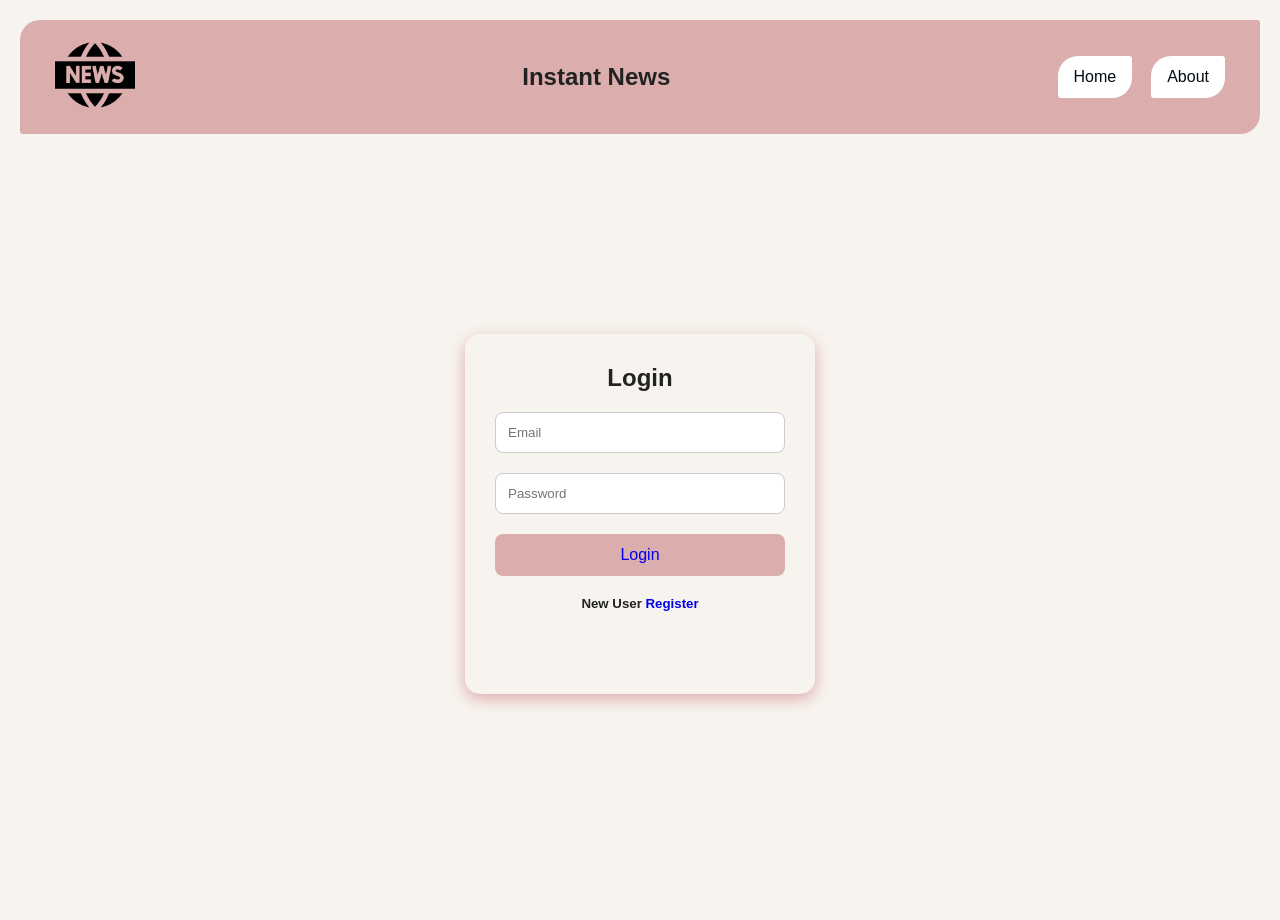
==== index.html @ 18e230be "Update index.html" ====
<!DOCTYPE html>
<html lang="en">
<head>
    <meta charset="UTF-8">
    <meta name="viewport" content="width=device-width, initial-scale=1.0">
    <title>Instant News</title>
    <link rel="stylesheet" href="style.css">
</head>
<body>
    <nav>
        <div class="logo">
            <img src="news.png" width="80" height="80">
        </div>

        <h2>Instant News</h2>

        <ul>
            <a href="#">Home</a>
            <a href="about.html">About</a>
        </ul>
    </nav>

    <div class="login-container">
        <form class="login-box">
            <h2>Login</h2>

            <input type="email" placeholder="Email" required>
            <input type="password" placeholder="Password" required>

           <button><a href="dashboard.html">Login</a></button>            
            <h5>New User<a href="Register.html">  Register</a></h5>
        </form>
    </div>
</body>
</html>
---- style.css ----
*{
    margin: 0;
    padding: 0;
    box-sizing: border-box;
}
body{
    font-family: Verdana, Geneva, Tahoma, sans-serif;
    background: #f7f3ee;
    color: #222;
    min-height: 100vh;
}
nav{
    display:flex;
    justify-content:space-between;
    align-items: center;
    padding: 15px 35px;
    background:#dcadad;
    border-radius: 20px 3px 20px;
    margin: 20px;
}
nav ul{   
    display:flex;
    gap: 19px;
}
nav a{
    text-decoration: none;
    color: rgb(3, 10, 16);
    background-color: white;
    font-weight: 450;
    padding: 12px 16px;
    border-radius: 20px 3px 20px;
}
 nav h2{
   font-family: Verdana, Geneva, Tahoma, sans-serif;
}
a:hover{
    background-color: #9e8239;
}
.login-container{
display: flex;
justify-content: center;
align-items: center;
height: 80vh;
}

.login-box{
    height: 40vh;
    width: 350px;
    padding: 30px;
    background: transparent;
    border-radius: 15px;
    box-shadow: 0 5px 15px #dcadad;

    display: flex;
    flex-direction: column;
    gap: 20px;
}

.login-box h2
{
    text-align: center;
}
.login-box h5,
.login-box a{
    text-decoration: none;
    text-align: center;
}
.login-box input,
.login-box button{
    padding: 12px;
    border-radius: 8px;
    border: 1px solid #ccc;
}

.login-box button{
    background: #dcadad;
    cursor: pointer;
    border: none;
    font-size: 16px;
}

.login-box button:hover{
    background: #9e8239;
}
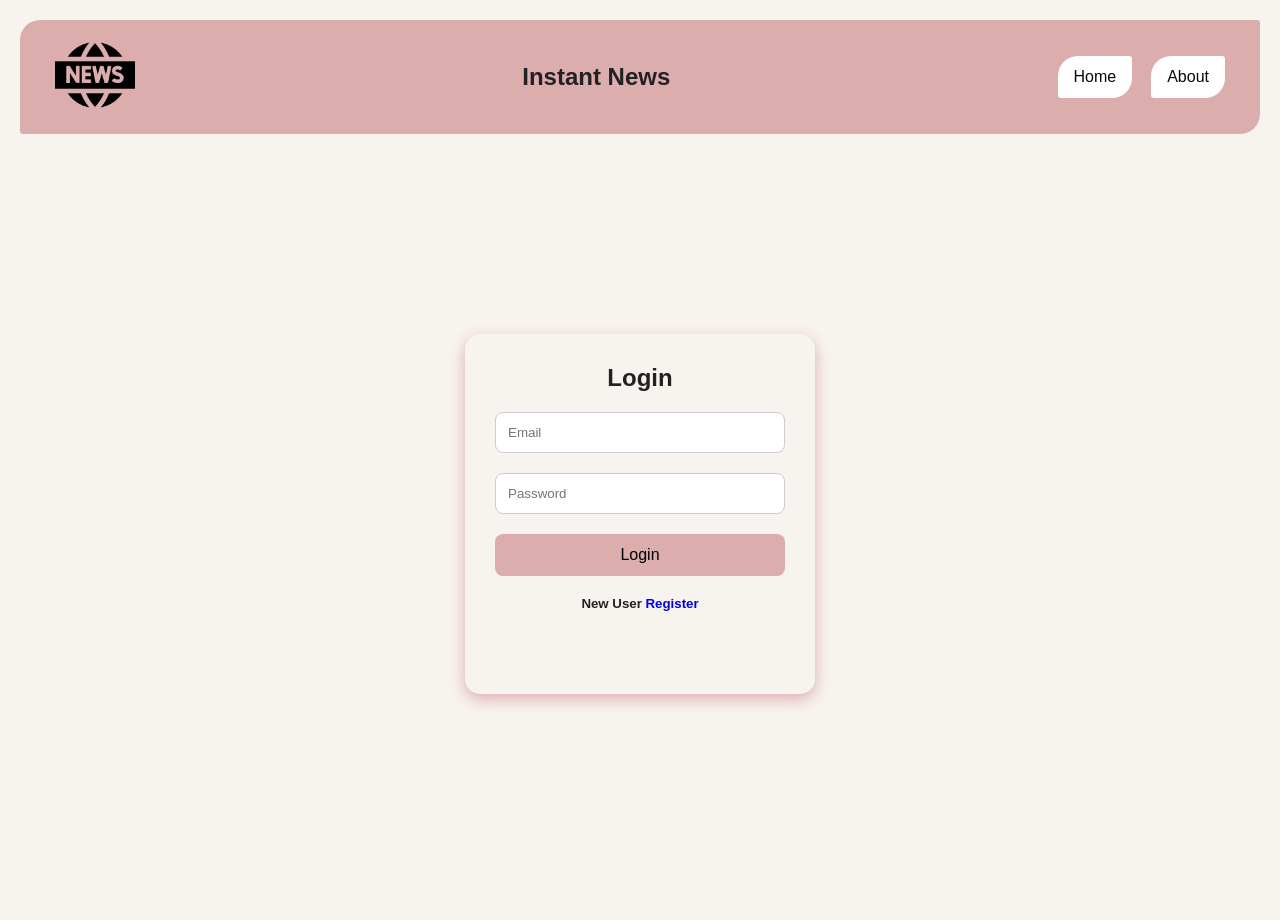
==== commit c1358a96: "Update index.html" ====
--- a/index.html
+++ b/index.html
@@ -27,8 +27,9 @@
             <input type="email" placeholder="Email" required>
             <input type="password" placeholder="Password" required>
 
-           <button><a href="dashboard.html">Login</a></button>            
-            <h5>New User<a href="Register.html">  Register</a></h5>
+<button onclick="window.location.href='dashboard.html'">
+    Login
+</button>            <h5>New User<a href="Register.html">  Register</a></h5>
         </form>
     </div>
 </body>
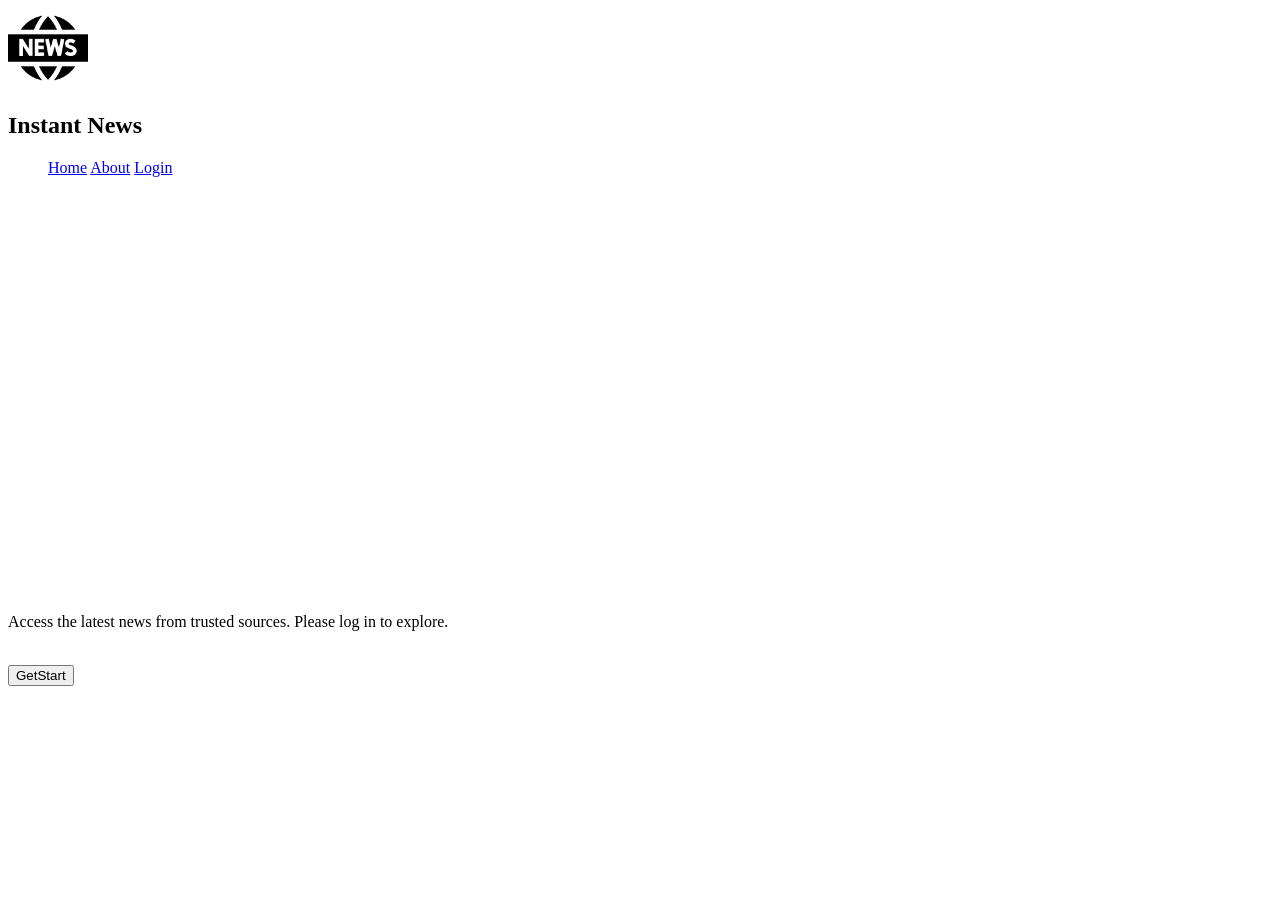
==== commit 8ef73597: "Update index.html" ====
--- a/index.html
+++ b/index.html
@@ -4,7 +4,8 @@
     <meta charset="UTF-8">
     <meta name="viewport" content="width=device-width, initial-scale=1.0">
     <title>Instant News</title>
-    <link rel="stylesheet" href="style.css">
+            <link rel="icon" type="image"  href="news.png">
+    <link rel="stylesheet" href="css/style.css">
 </head>
 <body>
     <nav>
@@ -13,24 +14,22 @@
         </div>
 
         <h2>Instant News</h2>
-
         <ul>
             <a href="#">Home</a>
             <a href="about.html">About</a>
+            <a href="login.html">Login</a>
         </ul>
     </nav>
-
-    <div class="login-container">
-        <form class="login-box">
-            <h2>Login</h2>
-
-            <input type="email" placeholder="Email" required>
-            <input type="password" placeholder="Password" required>
-
-<button onclick="window.location.href='dashboard.html'">
-    Login
-</button>            <h5>New User<a href="Register.html">  Register</a></h5>
-        </form>
-    </div>
+      <section class="heropage">
+<video width="600" height="400"autoplay muted loop playsinline>
+    <source src="images.mp4" type="video/mp4" >
+</video>
+        <div class="content">
+        <p>Access the latest news from trusted sources. Please log in to explore.</p><br>
+       <button onclick="window.location.href='login.html'">
+    GetStart
+</button>     
+   </div>
+    </section>
 </body>
-</html>
+</html
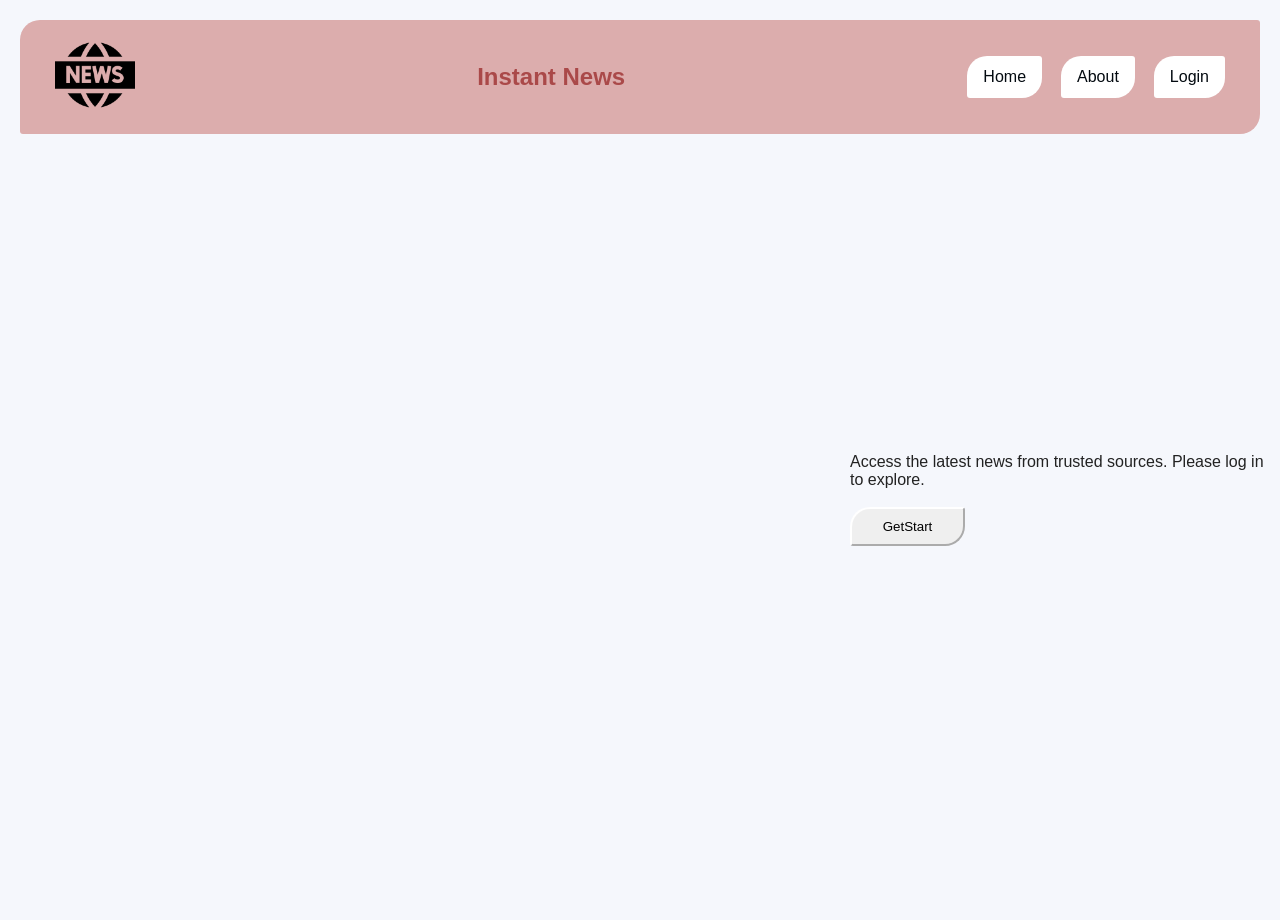
==== commit 77dfc731: "Update index.html" ====
--- a/index.html
+++ b/index.html
@@ -5,7 +5,7 @@
     <meta name="viewport" content="width=device-width, initial-scale=1.0">
     <title>Instant News</title>
             <link rel="icon" type="image"  href="news.png">
-    <link rel="stylesheet" href="css/style.css">
+    <link rel="stylesheet" href="style.css">
 </head>
 <body>
     <nav>
--- a/style.css
+++ b/style.css
@@ -0,0 +1,68 @@
+*{
+    margin: 0;
+    padding: 0;
+    box-sizing: border-box;
+}
+body{
+    font-family: Verdana, Geneva, Tahoma, sans-serif;
+    color: #222;
+    background-color: #F5F7FC;;
+    min-height: 100vh;
+}
+
+nav{
+    display:flex;
+    justify-content:space-between;
+    align-items: center;
+    padding: 15px 35px;
+    background:#dcadad;
+    border-radius: 20px 3px 20px;
+    margin: 20px;
+}
+nav ul{   
+    display:flex;
+    gap: 19px;
+}
+nav a{
+    text-decoration: none;
+    color: rgb(3, 10, 16);
+    background-color: white;
+    font-weight: 450;
+    padding: 12px 16px;
+    border-radius: 20px 3px 20px;
+}
+ nav h2{
+   font-family: Verdana, Geneva, Tahoma, sans-serif;
+   color: rgb(170, 73, 73);
+ }
+a:hover,
+button:hover{
+    background-color: #dcadad;
+    color: white;
+
+}
+.heropage{
+    margin-top:160px;
+    display: flex;
+    align-items: center;
+    gap: 150px;
+    margin-left: 100px;
+}
+.content{
+    display: flex;
+    flex-direction: column;
+    align-items: flex-start;
+    max-width: 450px;
+    margin-top: 10px;
+}
+button{
+    padding: 10px;
+    width: 115px;
+    border-radius: 20px 3px 20px;
+    border-color: white;
+}
+.heropage video{
+  
+    border-radius: 25px;
+    object-fit: cover;
+}
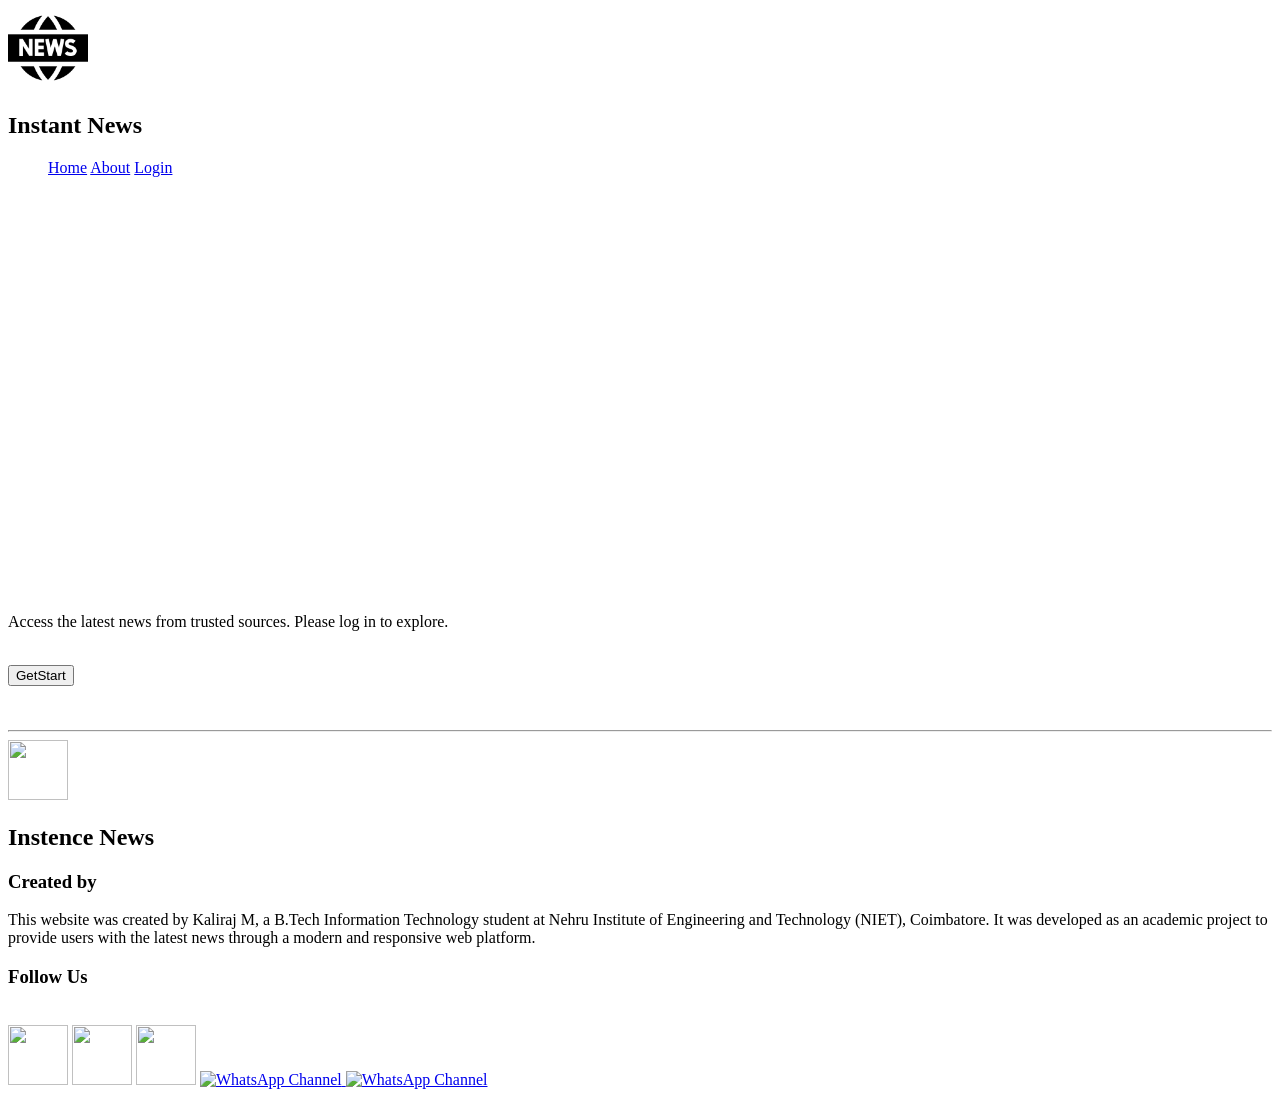
==== commit 66a9ddfc: "Update index.html" ====
--- a/index.html
+++ b/index.html
@@ -5,7 +5,7 @@
     <meta name="viewport" content="width=device-width, initial-scale=1.0">
     <title>Instant News</title>
             <link rel="icon" type="image"  href="news.png">
-    <link rel="stylesheet" href="style.css">
+    <link rel="stylesheet" href="css/style.css">
 </head>
 <body>
     <nav>
@@ -31,5 +31,31 @@
 </button>     
    </div>
     </section>
+    <br><br>
+    <hr>
+    <footer >
+        <div class="company">
+            <img src="images/news.png" width="60px" height="60px">
+            <h2>Instence News</h2>
+        </div>
+                    <h3>Created by</h3>
+        <div class="address">
+            <p>This website was created by Kaliraj M, a B.Tech Information Technology student at Nehru Institute of Engineering and Technology (NIET), Coimbatore. 
+                It was developed as an academic project to provide users with the latest news through a modern and responsive web platform.
+            </p>
+        </div>
+                <h3>Follow Us</h3><br>
+            <div class="footer-column">     
+            <a href="#"><img src="instagram.jpg" width="60px" height="60px"></a>
+            <a href="#"><img src="linkdin.jpg" width="60px" height="60px"></a>
+            <a href="#"><img src="twitter.webp" width="60px" height="60px"></a>
+            <a href="https://www.youtube.com/@KaliMik-c1r" target="_blank">
+            <img src="youtupe.png" alt="WhatsApp Channel" width="60" height="60">
+            </a>     
+            <a href="https://whatsapp.com/channel/0029VbDCV5I89inqCfLnIM03" target="_blank">
+            <img src="whatsapp.png" alt="WhatsApp Channel" width="60" height="60">
+            </a>     
+        </div>
+    </footer>
 </body>
 </html
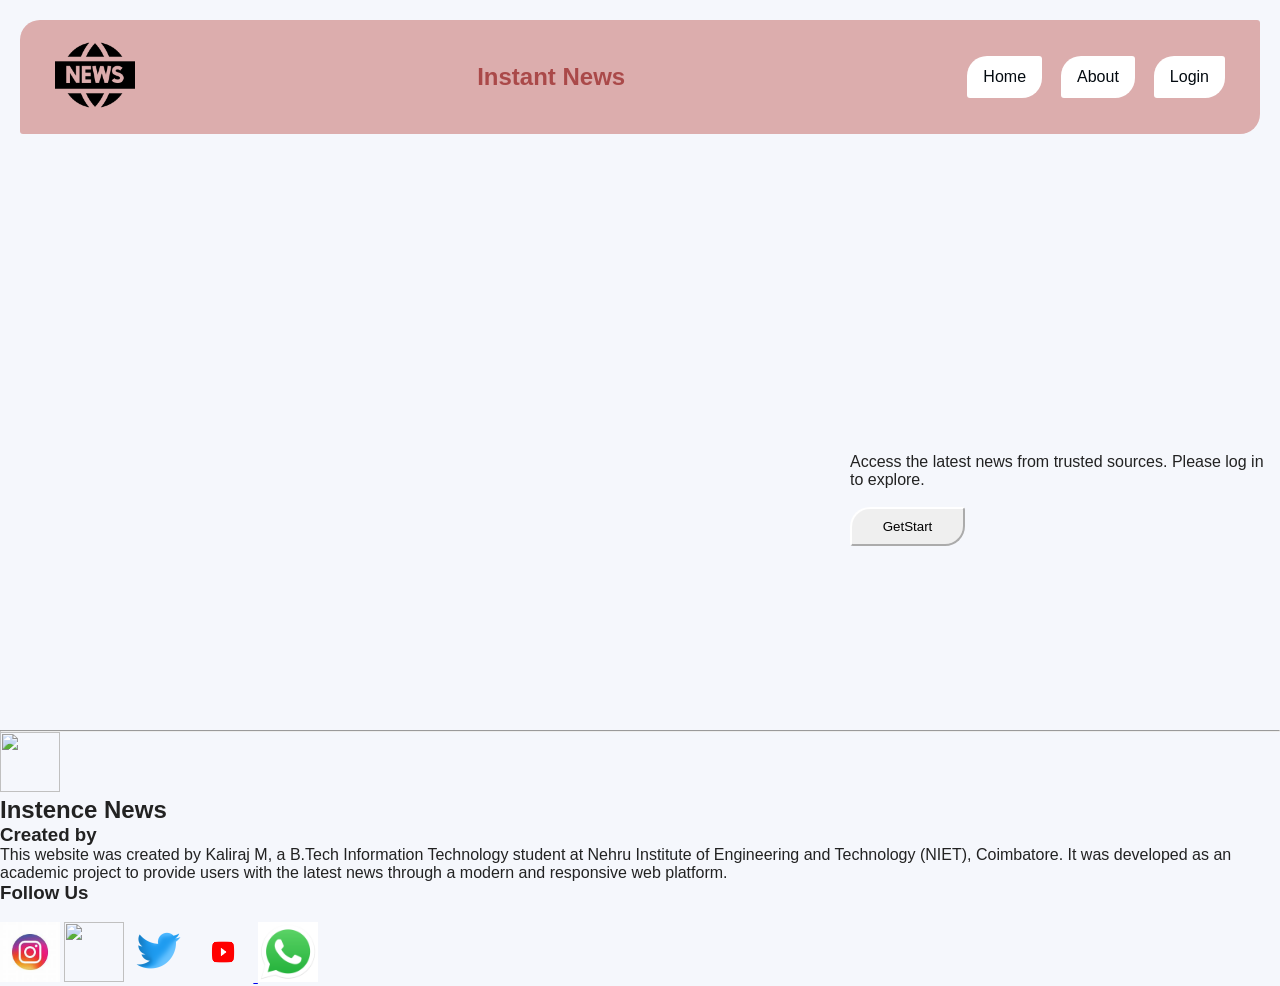
==== commit cbee780f: "Update index.html" ====
--- a/index.html
+++ b/index.html
@@ -5,7 +5,7 @@
     <meta name="viewport" content="width=device-width, initial-scale=1.0">
     <title>Instant News</title>
             <link rel="icon" type="image"  href="news.png">
-    <link rel="stylesheet" href="css/style.css">
+    <link rel="stylesheet" href="style.css">
 </head>
 <body>
     <nav>
--- a/style.css
+++ b/style.css
@@ -0,0 +1,68 @@
+*{
+    margin: 0;
+    padding: 0;
+    box-sizing: border-box;
+}
+body{
+    font-family: Verdana, Geneva, Tahoma, sans-serif;
+    color: #222;
+    background-color: #F5F7FC;;
+    min-height: 100vh;
+}
+
+nav{
+    display:flex;
+    justify-content:space-between;
+    align-items: center;
+    padding: 15px 35px;
+    background:#dcadad;
+    border-radius: 20px 3px 20px;
+    margin: 20px;
+}
+nav ul{   
+    display:flex;
+    gap: 19px;
+}
+nav a{
+    text-decoration: none;
+    color: rgb(3, 10, 16);
+    background-color: white;
+    font-weight: 450;
+    padding: 12px 16px;
+    border-radius: 20px 3px 20px;
+}
+ nav h2{
+   font-family: Verdana, Geneva, Tahoma, sans-serif;
+   color: rgb(170, 73, 73);
+ }
+a:hover,
+button:hover{
+    background-color: #dcadad;
+    color: white;
+
+}
+.heropage{
+    margin-top:160px;
+    display: flex;
+    align-items: center;
+    gap: 150px;
+    margin-left: 100px;
+}
+.content{
+    display: flex;
+    flex-direction: column;
+    align-items: flex-start;
+    max-width: 450px;
+    margin-top: 10px;
+}
+button{
+    padding: 10px;
+    width: 115px;
+    border-radius: 20px 3px 20px;
+    border-color: white;
+}
+.heropage video{
+  
+    border-radius: 25px;
+    object-fit: cover;
+}
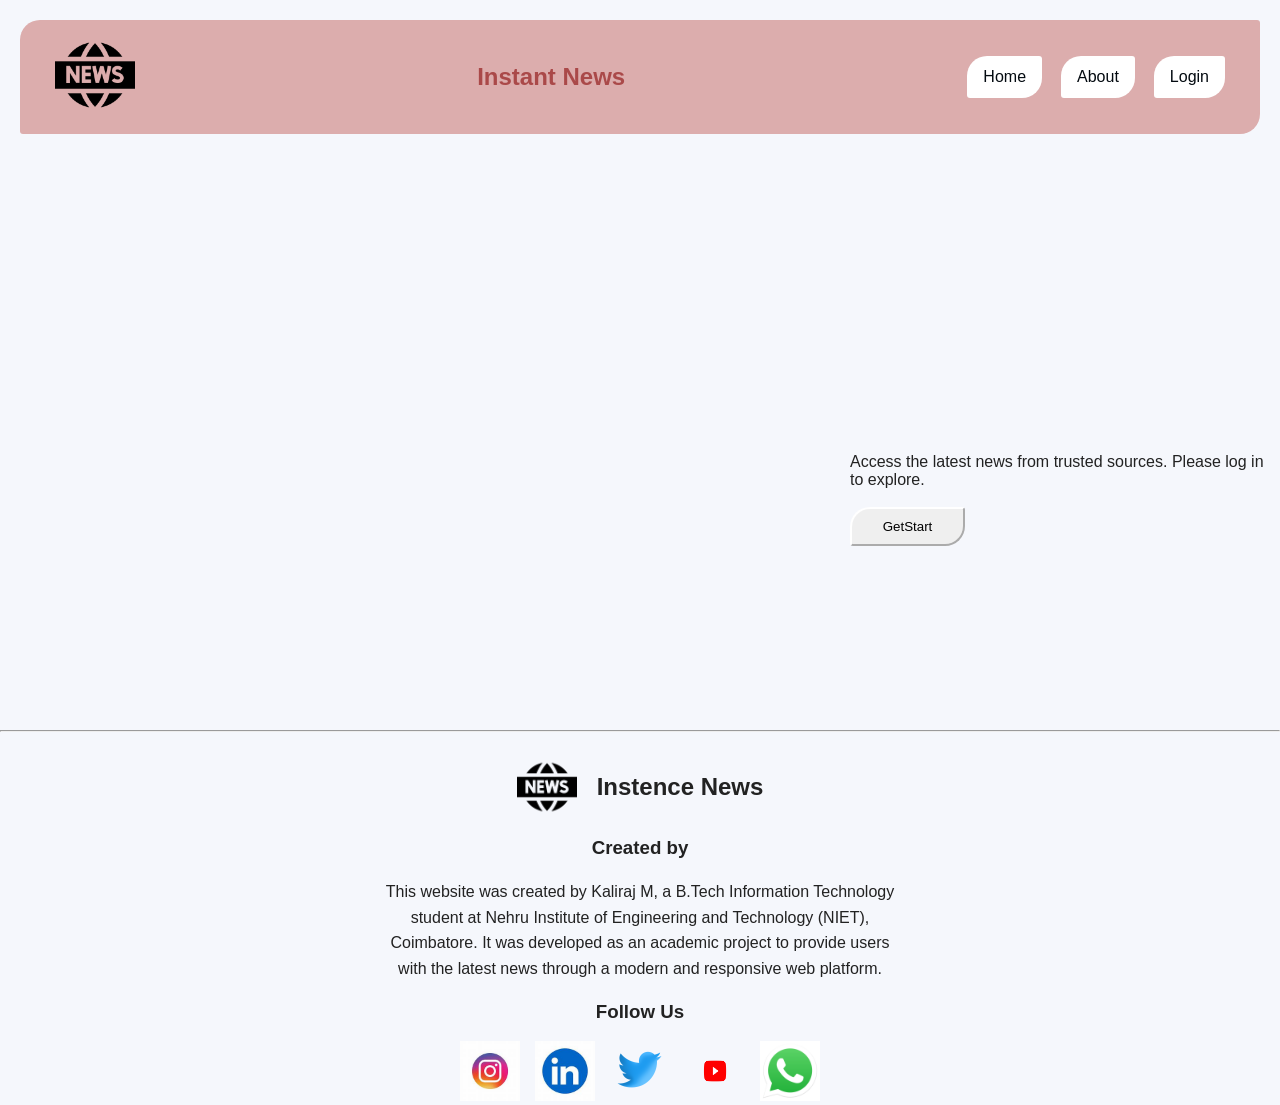
==== commit 83007ba4: "Update index.html" ====
--- a/index.html
+++ b/index.html
@@ -35,7 +35,7 @@
     <hr>
     <footer >
         <div class="company">
-            <img src="images/news.png" width="60px" height="60px">
+            <img src="news.png" width="60px" height="60px">
             <h2>Instence News</h2>
         </div>
                     <h3>Created by</h3>
--- a/style.css
+++ b/style.css
@@ -66,3 +66,34 @@
     border-radius: 25px;
     object-fit: cover;
 }
+.company{
+    display: flex;
+    justify-content: center;
+    margin-top:25px ;
+    gap: 20px;
+}
+.company h2{
+    margin-top: 16px;
+}
+.footer-column{
+    display: flex;
+    justify-content: center;
+}
+.footer-column img{
+    gap: 10px;
+
+}
+h4,h3,
+.address{
+    display: flex;
+    justify-content:center;
+    margin-top: 20px;
+}
+.address p{
+   width: 40%;
+   line-height: 1.6;
+   text-align: center;
+}
+.footer-column{
+    gap:15px
+}
